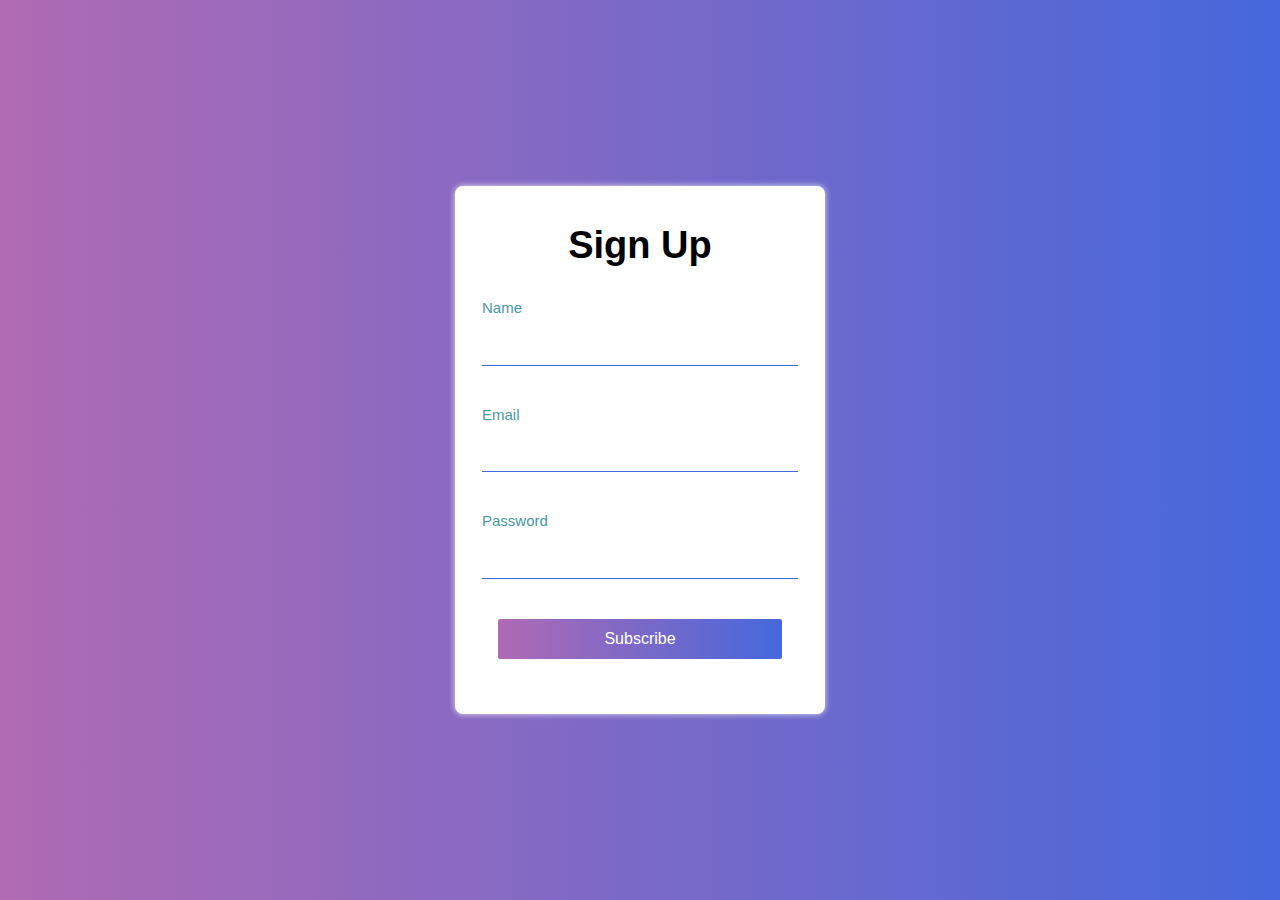
==== index.html @ ed84da94 "Initial commit" ====
<!DOCTYPE html>
<html lang="en">
  <head>
    <meta charset="UTF-8" />
    <meta http-equiv="X-UA-Compatible" content="IE=edge" />
    <meta name="viewport" content="width=device-width, initial-scale=1.0" />
    <title>Form</title>
    <link rel="stylesheet" href="styles/styles.css"/>
    <link href="/images/favicon.ico" rel="icon" type="image/x-icon" />
  </head>
  <body>
    <div id="container">
      <form action="" id="form" method="post">
        <h1>Sign Up</h1>
        <div class="boxes">
          <div class="group">
            <label for="name">Name</label>
            <input type="text" id="name" autocomplete="off" />
            <span class="slash"></span>
          </div>

          <div class="group">
            <label for="email">Email</label>
            <input type="email" id="email" autocomplete="off" />
            <span class="slash"></span>
          </div>

          <div class="group">
            <label for="password">Password</label>
            <input type="password" id="password" autocomplete="off" />
            <span class="slash"></span>
          </div>
        </div>
        <button type="submit">Subscribe</button>
        <p id="warning"></p>
      </form>
    </div>
    <script src="scripts/script.js" defer></script>
  </body>
</html>
---- styles/styles.css ----
:root {
    --white: #ffff;
    --purple: #B06AB3;
    --purpleblue: #4568DC;
    --blue: #4798a3;
}

@import url('https://fonts.googleapis.com/css2?family=Roboto:wght@100;300&display=swap');

* {
    box-sizing: border-box;
    margin: 0;
    padding: 0;
    font-family: 'Roboto', sans-serif;
}

body {
    background: linear-gradient(to right, var(--purple), var(--purpleblue));
    display: flex;
    justify-content: center;
    align-items: center;
    height: 100vh;
}


#container{
    background: var(--white);
    padding: 38px 27px 45px;
    border-radius: 8px;
    max-width: 370px;
    width: 90%;
    box-shadow: 0 0 6px 0 rgba(255, 255, 255, 0.8);
}


.boxes {
    width: 100%;
    margin-bottom: 2rem;
} 

.group {
    margin-bottom: 2.5em;
}

h1 {
    text-align: center;
    font-size: 38px;
    color: var(--black);
    margin-bottom: 2rem;
}

input {
    border: none;
    border-bottom: 1px solid var(--purpleblue);
    font-size: 14px;
    display: block;
    width: 100%;
    padding: 5% 1%;
    color: #c6c6c6;
}

input:focus {
    outline: none;
    color: var(--purpleblue);
    font-size: 14px;
}

label {
    font-size: 15px;
    pointer-events: none;
    color: var(--blue);
}

.slash {
    position: relative;
    display: block;
    width: 100%;
}

.slash::before{
    content: "";
    height: 2px;
    width: 0%;
    bottom: 0;
    position: absolute;
    background: linear-gradient(to right, var(--purple), var(--purpleblue));
    transition: 0.3s ease width;
    left: 0;
}

input:focus~.slash::before{
    width: 100%;
}

button {
    background: linear-gradient(to right, #B06AB3, #4568DC);
    font-size: 16px;
    color: var(--white);
    border: none;
    display: block;
    width: 90%;
    margin: 10px auto;
    padding: 10px;
    cursor: pointer;
    border-radius: 2px;
    height: 40px;
}

#warning {
    width: 100%;
    color: rgb(233, 19, 19);
}
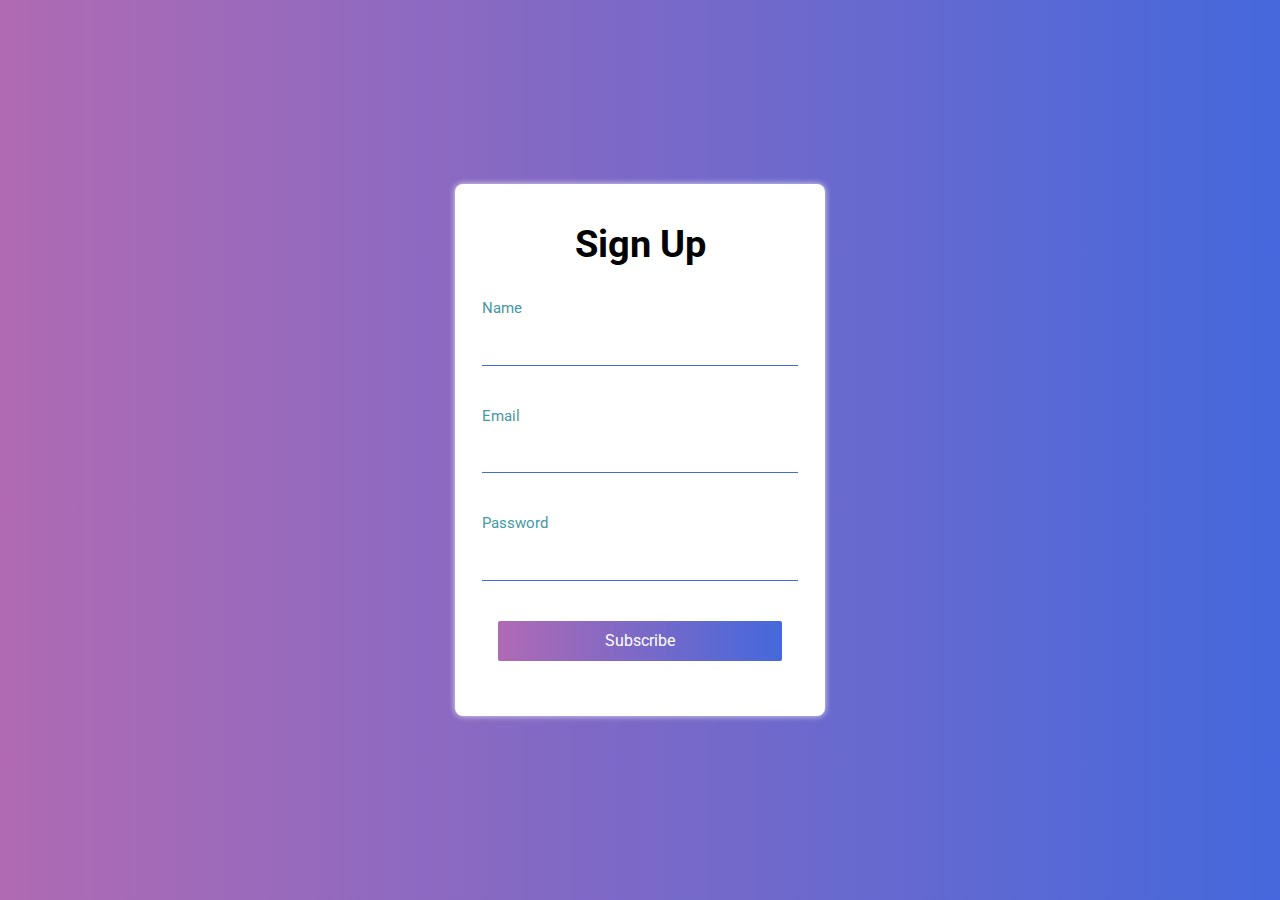
==== commit ad0644bc: "Fixing password mistake" ====
--- a/index.html
+++ b/index.html
@@ -32,7 +32,9 @@
           </div>
         </div>
         <button type="submit">Subscribe</button>
-        <p id="warning"></p>
+        <div id="warning">
+            
+        </div>
       </form>
     </div>
     <script src="scripts/script.js" defer></script>
--- a/styles/styles.css
+++ b/styles/styles.css
@@ -1,11 +1,12 @@
+@import url('https://fonts.googleapis.com/css2?family=Roboto:wght@100;300&display=swap');
+
 :root {
     --white: #ffff;
     --purple: #B06AB3;
     --purpleblue: #4568DC;
     --blue: #4798a3;
+    --cream: #c6c6c6;
 }
-
-@import url('https://fonts.googleapis.com/css2?family=Roboto:wght@100;300&display=swap');
 
 * {
     box-sizing: border-box;
@@ -22,7 +23,6 @@
     height: 100vh;
 }
 
-
 #container{
     background: var(--white);
     padding: 38px 27px 45px;
@@ -31,7 +31,6 @@
     width: 90%;
     box-shadow: 0 0 6px 0 rgba(255, 255, 255, 0.8);
 }
-
 
 .boxes {
     width: 100%;
@@ -56,7 +55,7 @@
     display: block;
     width: 100%;
     padding: 5% 1%;
-    color: #c6c6c6;
+    color: var(--cream);
 }
 
 input:focus {
@@ -109,6 +108,4 @@
 #warning {
     width: 100%;
     color: rgb(233, 19, 19);
-}
-
-
+}